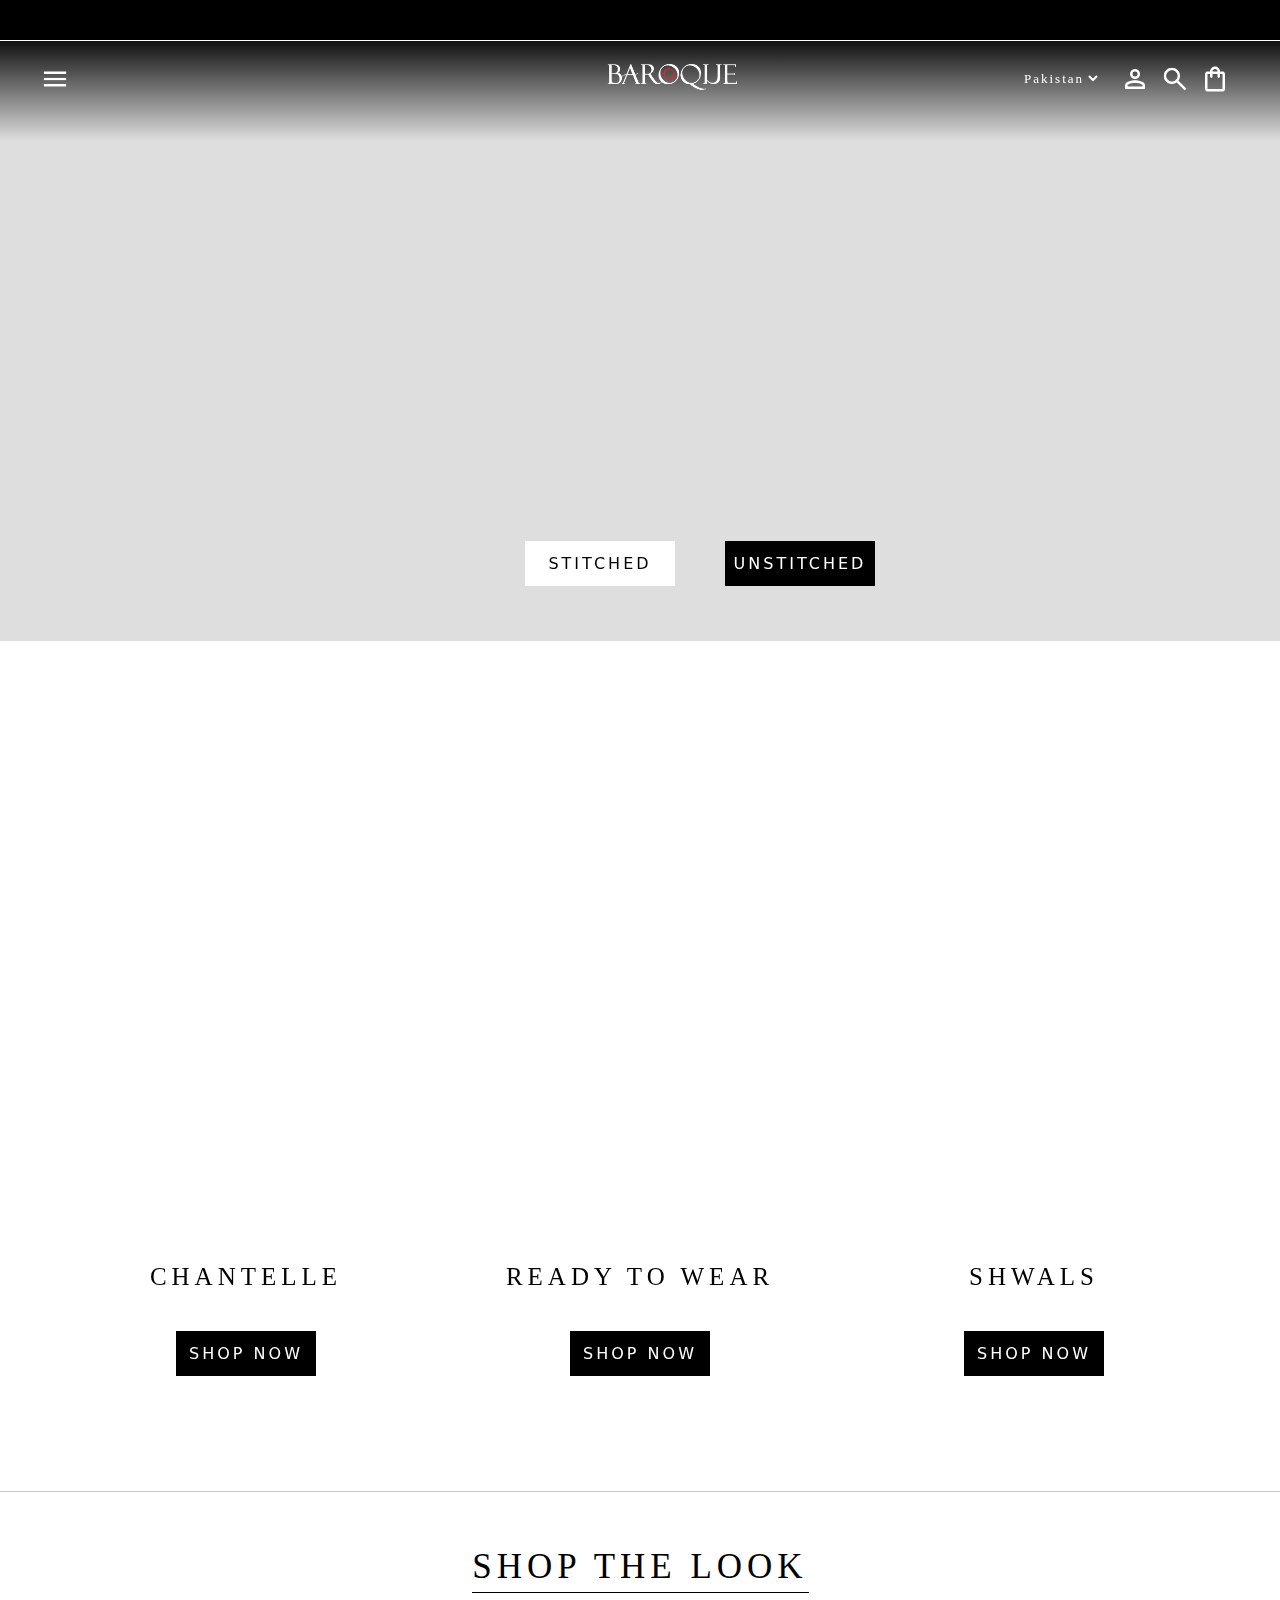
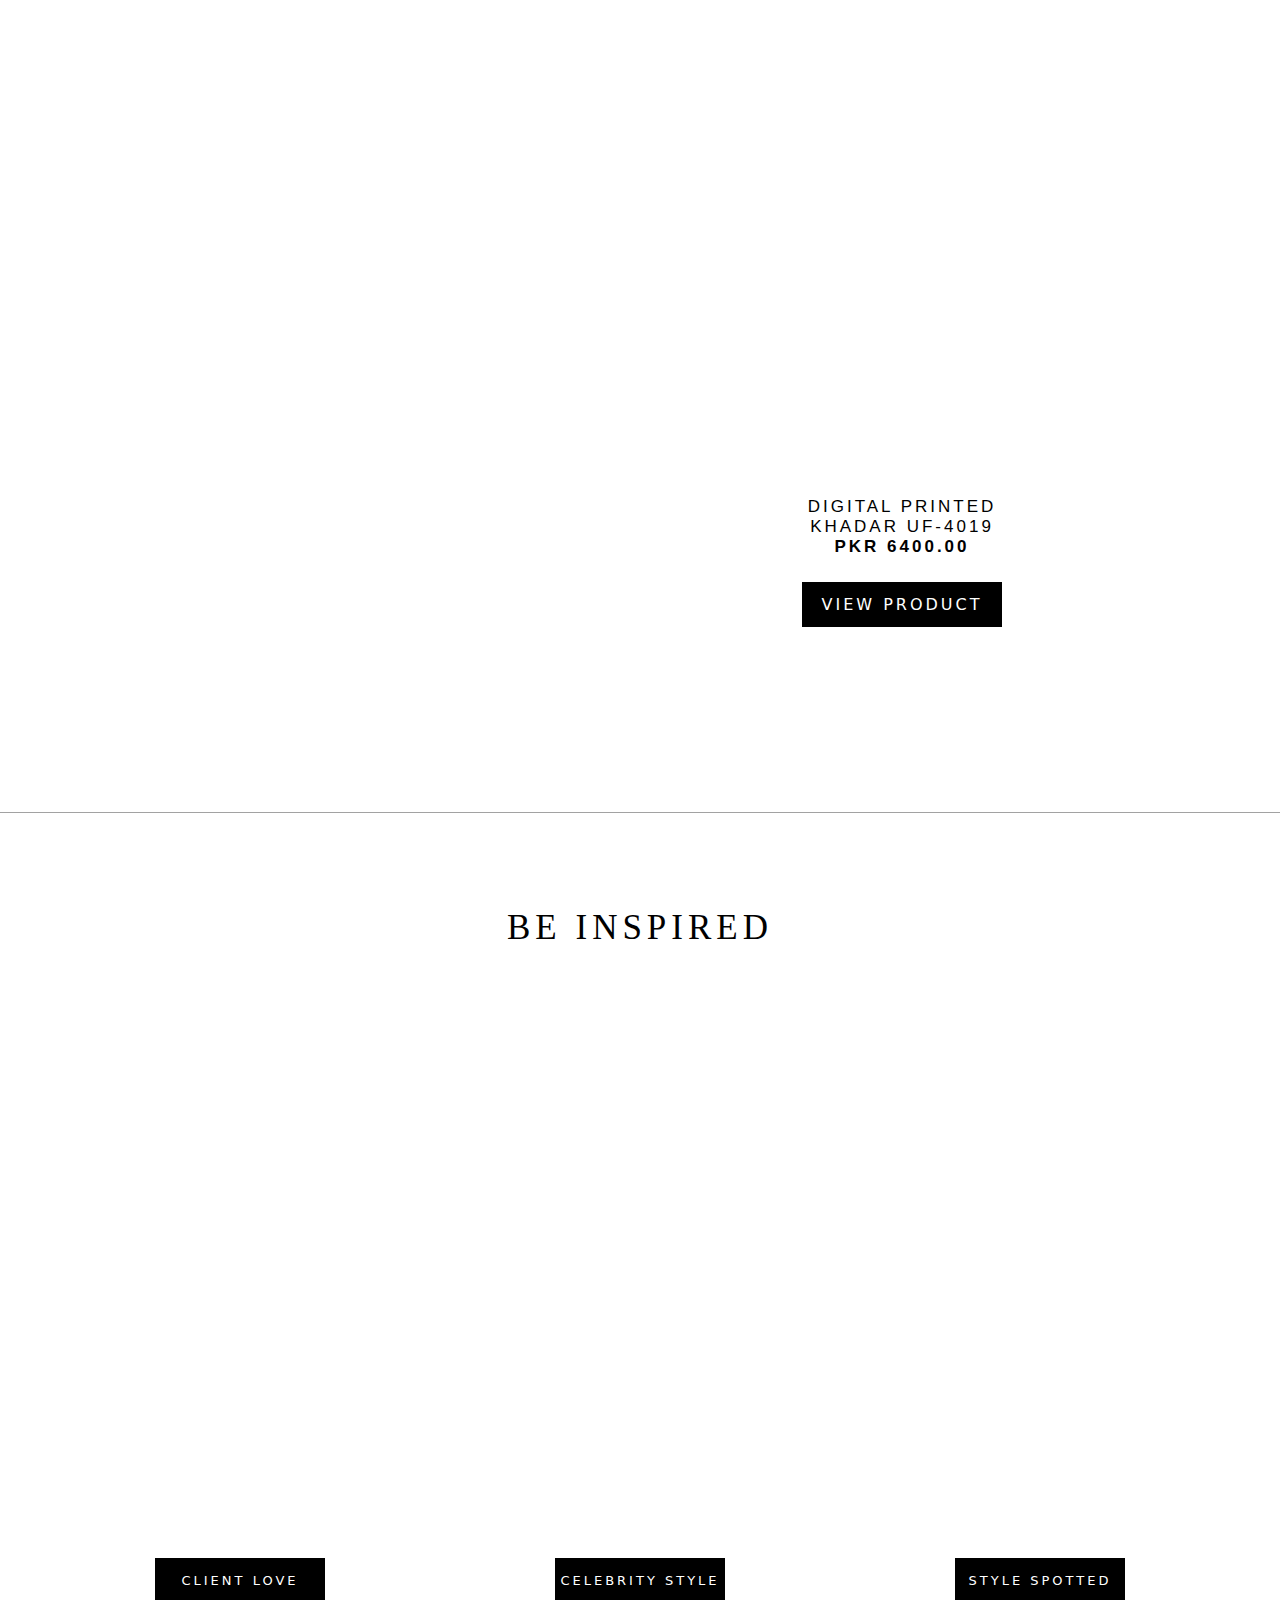
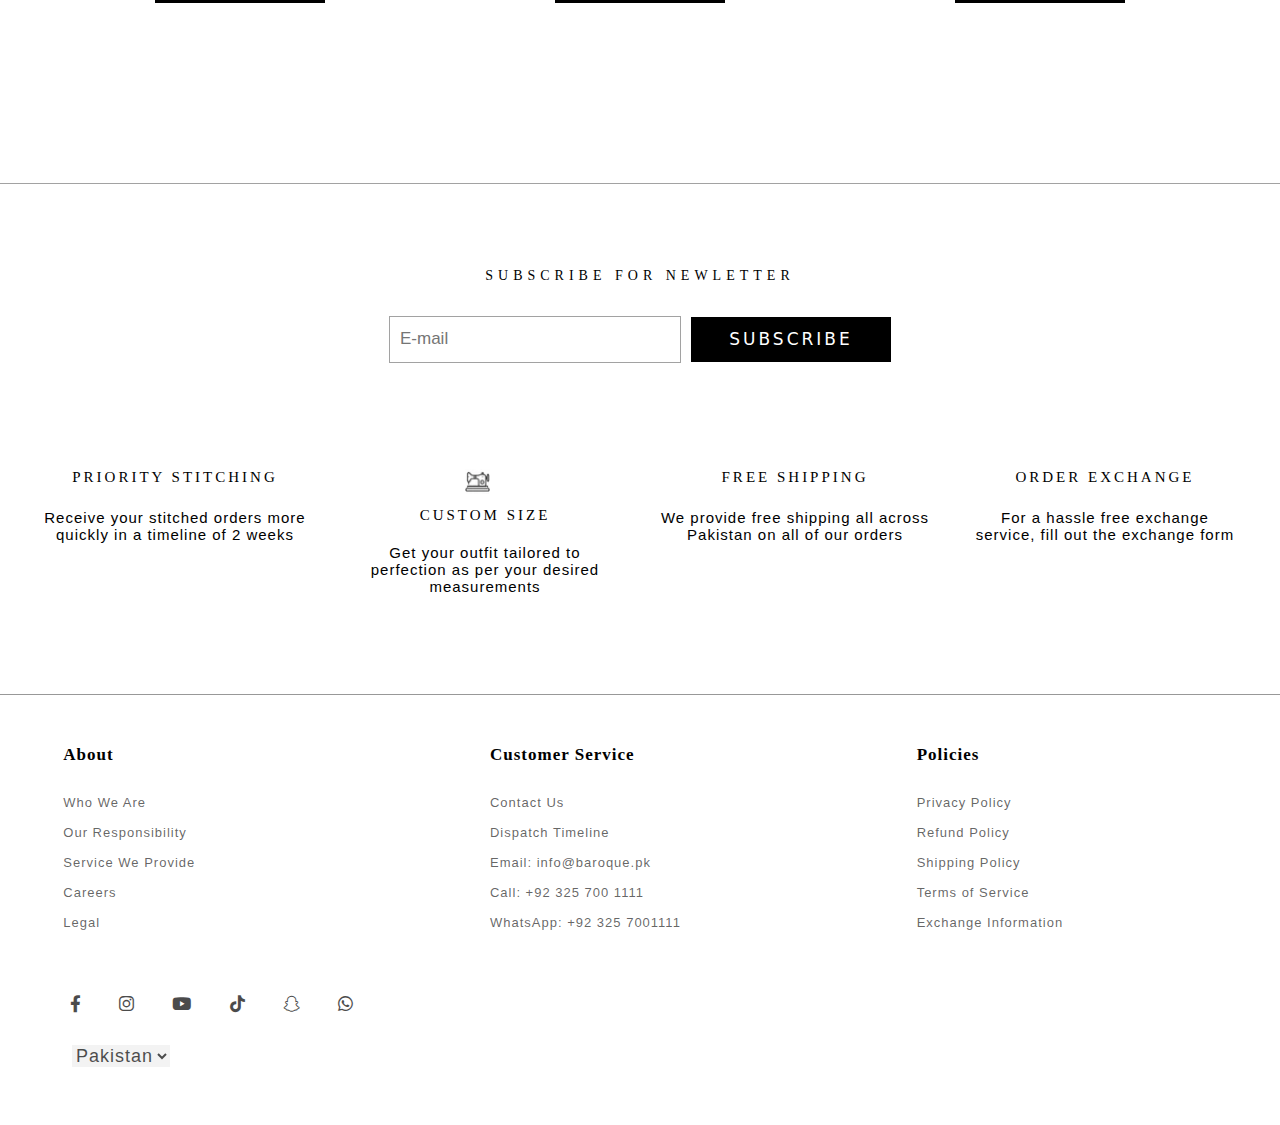
==== page1.html @ e60f2a6a "new" ====
<!DOCTYPE html>
<html lang="en">
<head>
    <meta charset="UTF-8">
    <meta name="viewport" content="width=device-width, initial-scale=1.0">
    <title>Document</title>
    <link rel="stylesheet" href="page1style.css">
    <link href="https://cdnjs.cloudflare.com/ajax/libs/font-awesome/6.0.0-beta3/css/all.min.css" rel="stylesheet">

</head>
<body>
    <div id="marquee_div">
        <marquee direction="up" id="marqueeline" scrollamount="3">CLICK HERE FOR: <a href="#"><span style="text-decoration: underline;color:white;">DISPATCH TIMELINE</span></a><br><br><br>
          FOR INTERNATIONAL WEBSITE VISIT <a href="#"><span style="text-decoration: underline;color:white;">WWW.BAROQUE.COM.PK</span></a></marquee> 
        
    </div>


                <!-- sectionA -->



    <div class="container_head">
        
        <div id="main_banner">
        <img  src="https://baroque.pk/cdn/shop/files/MAin_BAnner89.jpg?v=1734953420&width=1400" alt="">
            <div id="container_tags">
                <div id="nav_bar_backgrnd">
                    <div id="hover_bckgrnd">
                        <div id="div_menu"></div>
                        <div id="div_logo"></div>
                        <div id="div_tools">
                            <div id="slect_box"><select name="country" id="selct_A"><option value="1">Pakistan</option></select></div>
                            <div id="accont_icon"></div>
                            <div id="accont_iconA"></div>
                            <div id="accont_iconB"></div>
                        </div>
                    </div>
                </div>

                <!-- link TAG -->
                <div id="butn_div">
                    <div><a href="page2.html" target="_blank"><button id="butnA">STITCHED</button></a></div>
                    <div><a href="page3.html" target="_blank"><button id="butnB">UNSTITCHED</button></a> </div>
                </div>
                
            </div> 
        </div> 
    </div>  


                    <!-- sectionB -->

    <div id="main_grid_outer_A">
        <div id="container_gridA">
            <div class="gridA" id="gridA1"></div>
            <div class="gridA" id="gridA2"></div>
            <div class="gridA" id="gridA3"></div>
            <div class="gridA" id="gridA4">CHANTELLE</div>
            <div class="gridA" id="gridA5">READY TO WEAR</div>
            <div class="gridA" id="gridA6">SHWALS</div>
            <div class="gridA" id="gridA7">
                <button id="butnB1">SHOP NOW</button>
            </div>
            <div class="gridA" id="gridA8">
                <button id="butnB2">SHOP NOW</button>
            </div>
            <div class="gridA" id="gridA9">
                <button id="butnB3">SHOP NOW</button>
            </div>
        </div>
    </div>




                <!-- sectionC -->
           <div id="main_div_headC"><div id="sectionC_head">SHOP THE LOOK</div></div>     
    <div id="main_sectionC">
        <div id="container_leftA">
            <div  id="img_mainleftA"></div>
            
        </div>
        <div id="container_rightA">
            <div id="img_mainRightA"></div>
            <div id="contnt_A">DIGITAL PRINTED KHADAR UF-4019 <br> <b> PKR 6400.00</b></div>
            <div id="butn_div_cont_A"><button id="butncontA">VIEW PRODUCT</button></div>
        </div>

    </div>

    
            
            
                <!-- sectionD -->
    <div id="main_div_headD"><div id="sectionD_head">BE INSPIRED</div></div>     
    <div id="main_sectionD">
        <div class="vidsectionD">
            <video src="https://baroque.pk/cdn/shop/videos/c/vp/66c69f47322c49cfb73d44220fc567fc/66c69f47322c49cfb73d44220fc567fc.HD-1080p-2.5Mbps-40062159.mp4?v=0" autoplay muted loop></video>
            <div class="butun_div_D"><button>CLIENT LOVE</button></div>
        </div>
        <div class="vidsectionD">
            <video src="https://baroque.pk/cdn/shop/videos/c/vp/8335de5a5387470494ab6c998865d268/8335de5a5387470494ab6c998865d268.HD-1080p-2.5Mbps-40062160.mp4?v=0" autoplay muted loop ></video>
            <div class="butun_div_D"><button>CELEBRITY STYLE</button></div>
        </div>
        <div class="vidsectionD">
            <video src="https://baroque.pk/cdn/shop/videos/c/vp/3398a9dc34404ca78f8621b87f59e445/3398a9dc34404ca78f8621b87f59e445.HD-1080p-2.5Mbps-40062158.mp4?v=0" autoplay muted loop></video>
            <div class="butun_div_D"><button>STYLE SPOTTED</button></div>
            
        </div>
    </div>
         





                        <!-- sectionE -->




       <div id="subscribe">
            SUBSCRIBE FOR NEWLETTER
       </div>     
       <div id="inputbutn">
        <input type="text" placeholder="E-mail" id="inputA">
        <button id="butnAA">SUBSCRIBE</button>
       </div> 
       <div id="main_div_E">
            <div class="contnt_E">
                <span class="head_contnt_E">PRIORITY STITCHING</span>
                <span class="text_E">Receive your stitched orders more quickly in a timeline of 2 weeks</span>
            </div>
            <div class="contnt_E">
                <div id="macineimg"><img src="machine.webp" alt="" height="25" width="25"></div>
                <span class="head_contnt_E">CUSTOM SIZE</span>
                <span class="text_E">Get your outfit tailored to perfection as per your desired measurements</span>
            </div>
            <div class="contnt_E">
                <span class="head_contnt_E">FREE SHIPPING</span>
                <span class="text_E">We provide free shipping all across Pakistan on all of our orders</span>
            </div>
            <div class="contnt_E">
                <span class="head_contnt_E">ORDER EXCHANGE</span>
                <span class="text_E">For a hassle free exchange service, fill out the <span id="decoration">exchange form</span></span>
            </div>
       </div>        
       
       




       <!-- sectionF -->




       <div id="outframeF">
            <div class="container_F">
                <span class="text" style="height: 50px;"><b style="font-size:17px; color: black;letter-spacing:1px; font-family:'calbri';">About</b></span>
                <span class="text">Who We Are</span>
                <span class="text">Our Responsibility</span>
                <span class="text">Service We Provide</span>
                <span class="text">Careers</span>
                <span class="text">Legal</span>
            </div>
            <div class="container_F">
                <span class="text" style="height: 50px;"><b style="font-size:17px; color: black;letter-spacing:1px; font-family:'calbri';">Customer Service</b></span>
                <span class="text">Contact Us</span>
                <span class="text">Dispatch Timeline</span>
                <span class="text">Email: info@baroque.pk</span>
                <span class="text">Call: +92 325 700 1111</span>
                <span class="text">WhatsApp: +92 325 7001111</span>
            </div>
            <div class="container_F">
                <span class="text" style="height: 50px;"><b style="font-size:17px;color: black;letter-spacing:1px; font-family:'calbri';">Policies</b></span>
                <span class="text">Privacy Policy</span>
                <span class="text">Refund Policy</span>
                <span class="text">Shipping Policy</span>
                <span class="text">Terms of Service</span>
                <span class="text">Exchange Information</span>
            </div>
       </div>
       <div id="iconsEnd">
        <i class="fa-brands fa-facebook-f"></i>
        <i class="fa-brands fa-instagram"></i>
        <i class="fa-brands fa-youtube"></i>
        <i class="fa-brands fa-tiktok"></i>
        <i class="fa-brands fa-snapchat"></i>
        <i class="fa-brands fa-whatsapp"></i>
       </div>
       <div id="select_div_E">
        <select name="country" id="selct_E"><option value="1">Pakistan</option></select>
       </div>
</body>
</html>
---- page1style.css ----
*{
    margin: 0px;
    padding: 0px;
}
#marquee_div{
    height: 40px;
    width: 100%;
    border-bottom: 1px solid white;
    background-color: black;
    
}
#marqueeline{
    
    color: white;
    font-size: 15px;
    text-align: center;
    font-family: Georgia, 'Times New Roman', Times, serif; 
}



                     /* sectionA */





.container_head{
    height: 600px;
    width: 100%;
    /* border: 1px solid black; */
    overflow: hidden;
    position: relative;
    top: 0px;
    
    
}

#main_banner{
    height: 600px;
    width: 100%;
    object-fit: cover;
    position: relative;
    z-index: 1;
    
}
#container_tags{
    height: 600px;
    width: 100%;
    background-color: rgba(0, 0, 0, 0.13);
    position: absolute;
    top: 0px;
    
    

}
#nav_bar_backgrnd{
    height: 100px;
    width: 100%;
    background: linear-gradient(to bottom, rgba(0, 0, 0, 0.925) ,rgba(0, 0, 0, 0));
    

}


#hover_bckgrnd{
    height: 75px;
    width: 100%;
    /* background-color: aliceblue; */
    /* border: 1px solid black; */
    display: flex;
    flex-direction: row;
    align-items:center ;
    justify-content: space-between;
    position: relative;
}
#hover_bckgrnd:hover{
    background-color: white;
}


#div_menu{
    height: 30px;
    width: 30px;
    /* border: 1px solid black; */
    display: flex;
    align-items: center;
    position: absolute;
    left: 40px;
    background-image: url("menu_24dp_FFFFFF_FILL0_wght400_GRAD0_opsz24.png");
    background-size: contain;
    cursor: pointer;
}
#hover_bckgrnd:hover #div_menu{
    background-image: url("menu_24dp_000000_FILL0_wght400_GRAD0_opsz24.png");
}
#div_logo{
    height: 40px;
    width: 145px;
    /* border: 1px solid black; */
    display: flex;
    align-items: center;
    position: absolute;
    left: 600px;
    background-image: url("LOGO_PNG_white_v01.png");
    background-size:contain;
    cursor: pointer;
}
#hover_bckgrnd:hover #div_logo{
    background-image: url("LOGO_PNG_V01.png ");
}
#div_tools{
    height: 50px;
    width: 250px;
    /* border: 1px solid black; */
    display: flex;
    flex-direction: row;
    position: absolute;
    right: 10px;
}
#slect_box{
    height: 50px;
    width: 100px;
    /* border: 1px solid black; */
    display: flex;
    align-items: center;
    
}
#selct_A{
    font-size: 13px;
    background-color: rgba(240, 248, 255, 0);
    border: none;
    color: white;
    font-family: Georgia, 'Times New Roman', Times, serif;
    cursor: pointer;
    letter-spacing: 2px;
}
#hover_bckgrnd:hover #selct_A{
    color: black;
    opacity: 0.7;
}
#accont_icon{
    height: 30px;
    width: 30px;
    /* border: 1px solid black; */
    display: flex;
    align-self: center;
    background-image: url("person_24dp_FFFFFF_FILL0_wght400_GRAD0_opsz24.png");
    background-size: contain;
    margin-right: 10px;
    cursor: pointer;
    
}
#hover_bckgrnd:hover #accont_icon{
    background-image: url("person_24dp_000000_FILL0_wght400_GRAD0_opsz24.png");
}
#accont_iconA{
    height: 30px;
    width: 30px;
    /* border: 1px solid black; */
    display: flex;
    align-self: center;
    background-image: url("search_24dp_FFFFFF_FILL0_wght400_GRAD0_opsz24.png");
    background-size: contain;
    margin-right: 10px;
    cursor: pointer;

    
}
#hover_bckgrnd:hover #accont_iconA{
    background-image: url("search_24dp_000000_FILL0_wght400_GRAD0_opsz24.png");
}

#accont_iconB{
    height: 30px;
    width: 30px;
    /* border: 1px solid black; */
    display: flex;
    align-self: center;
    background-image: url("shopping_bag_24dp_FFFFFF_FILL0_wght400_GRAD0_opsz24.png");
    background-size: contain;
    margin-right: 10px;
    cursor: pointer;

    
}
#hover_bckgrnd:hover #accont_iconB{
    background-image: url("shopping_bag_24dp_000000_FILL0_wght400_GRAD0_opsz24.png");
}


#butn_div{
    height: 150px;
    width: 400px;
    /* border: 1px solid black; */
    display: flex;
    flex-direction: row;
    justify-content: space-around;
    position: absolute;
    top: 500px;
    left: 500px;
}
#butnA{
    height: 45px;
    width: 150px;
    font-size: 16px;
    font-family:system-ui, -apple-system, BlinkMacSystemFont, 'Segoe UI', Roboto, Oxygen, Ubuntu, Cantarell, 'Open Sans', 'Helvetica Neue', sans-serif;
    border: 1px solid white;
    background: linear-gradient(to right, #ffffff00 50%, #ffffff 50%);
    background-size: 200% 100%;
    background-position: right; 
    color: black;
    cursor: pointer;
    transition: background-position 0.7s ease; 
    letter-spacing: 3px;
}
#butnB{
    height: 45px;
    width: 150px;
    font-size: 16px;
    font-family:system-ui, -apple-system, BlinkMacSystemFont, 'Segoe UI', Roboto, Oxygen, Ubuntu, Cantarell, 'Open Sans', 'Helvetica Neue', sans-serif;
    border: 1px solid black;
    background: linear-gradient(to right, #ffffff00 50%, #000000 50%);
    background-size: 200% 100%;
    background-position: right; 
    color: white;
    cursor: pointer;
    transition: background-position 0.7s ease; 
    letter-spacing: 3px;
}
#butnA:hover{
 
    color: white; 
    background-position: left; 
}

#butnB:hover{
 
    color: black; 
    background-position: left; 
}



                    /* sectionB */

#main_grid_outer_A{
    height: 850px;
    width: 100%;
    /* border: 1px solid black; */
    position: relative;
    border-bottom:1px solid rgba(0, 0, 0, 0.226) ;
    margin-bottom: 20px;
    display: flex;
    flex-direction: row;
    justify-content: center;
    align-items: center;
}

#container_gridA{
    height: 700px;
    width: 90%;
    /* border: 1px solid black; */
    display: grid;
    grid-template-columns: 1fr 1fr 1fr;
    grid-template-rows: 1fr 1fr 1fr;
    row-gap: 10px;
    column-gap: 30px;
}

/* .gridA{
    border: 1px solid black;
} */
#gridA1{
    height: 510px;
    background-image: url("https://baroque.pk/cdn/shop/files/02_Banner219_ef747ce0-55f8-4868-9619-f4472cef18b4.jpg?v=1734953812&width=500");
    background-size: contain;
    cursor: pointer;
    background-repeat: no-repeat;
}
#gridA2{
    height: 510px;
    background-image: url("https://baroque.pk/cdn/shop/files/02_Banner227.jpg?v=1734953920&width=500");
    background-size: contain;
    cursor: pointer;
    background-repeat: no-repeat;
}

#gridA3{
    height: 510px;
    background-image: url("https://baroque.pk/cdn/shop/files/02_Banner223.jpg?v=1733469984&width=500");
    background-size: contain;
    cursor: pointer;
    background-repeat: no-repeat;
}

#gridA4{
    font-size: 25px;
    letter-spacing: 5px;
    text-align: center;
    line-height: 82px;
}
#gridA5{
    font-size: 25px;
    letter-spacing: 5px;
    text-align: center;
    line-height: 82px;
}
#gridA6{
    font-size: 25px;
    letter-spacing: 5px;
    text-align: center;
    line-height: 82px;
}

#gridA7{
    display: flex;
    justify-content: center;
}
#butnB1{
    height: 45px;
    width: 140px;
    font-size: 16px;
    font-family:system-ui, -apple-system, BlinkMacSystemFont, 'Segoe UI', Roboto, Oxygen, Ubuntu, Cantarell, 'Open Sans', 'Helvetica Neue', sans-serif;
    border: 1px solid black;
    background: linear-gradient(to right, #ffffff00 50%, #000000 50%);
    background-size: 200% 100%;
    background-position: right; 
    color: white;
    cursor: pointer;
    transition: background-position 0.7s ease; 
    letter-spacing: 3px;
}
#butnB1:hover{
 
    color: black; 
    background-position: left; 
}

#gridA8{
    display: flex;
    justify-content: center;
}
#butnB2{
    height: 45px;
    width: 140px;
    font-size: 16px;
    font-family:system-ui, -apple-system, BlinkMacSystemFont, 'Segoe UI', Roboto, Oxygen, Ubuntu, Cantarell, 'Open Sans', 'Helvetica Neue', sans-serif;
    border: 1px solid black;
    background: linear-gradient(to right, #ffffff00 50%, #000000 50%);
    background-size: 200% 100%;
    background-position: right; 
    color: white;
    cursor: pointer;
    transition: background-position 0.7s ease; 
    letter-spacing: 3px;
}
#butnB2:hover{
 
    color: black; 
    background-position: left; 
}
#gridA9{
    display: flex;
    justify-content: center;
}

#butnB3{
    height: 45px;
    width: 140px;
    font-size: 16px;
    font-family:system-ui, -apple-system, BlinkMacSystemFont, 'Segoe UI', Roboto, Oxygen, Ubuntu, Cantarell, 'Open Sans', 'Helvetica Neue', sans-serif;
    border: 1px solid black;
    background: linear-gradient(to right, #ffffff00 50%, #000000 50%);
    background-size: 200% 100%;
    background-position: right; 
    color: white;
    cursor: pointer;
    transition: background-position 0.7s ease; 
    letter-spacing: 3px;
}
#butnB3:hover{
 
    color: black; 
    background-position: left; 
}





            /* sectionC */

#main_div_headC{
    height: 100px;
    width: 100%;
    /* border: 1px solid black; */
    display: flex;
    justify-content: center;
    align-items: center;

}
#sectionC_head{
    height: 60px;
    width: 337px;
    border-bottom: 1px solid black;
    font-size: 35px;
    letter-spacing: 5px;
    text-align: center;
    line-height: 70px;
    
}

#main_sectionC{
    height: 800px;
    width: 100%;
    /* border: 1px solid black;  */
    display: flex;
    flex-direction: row;
    border-bottom: 1px solid rgba(0, 0, 0, 0.363);
}


#container_leftA{
    height: 700px;
    width: 55%;
    /* border: 1px solid black; */
    display: flex;
    justify-content: end;
    align-items: center;
}


#container_rightA{
    height: 700px;
    width: 45%;
    /* border: 1px solid black; */
    display: flex;
    flex-direction: column;
    justify-content: center;
    align-items: center;
}

#img_mainleftA{
    height: 670px;
    width: 500px;
    /* border: 1px solid black; */
    background-image: url("https://baroque.pk/cdn/shop/files/Shop_The_Look89.jpg?v=1734352738&width=600");
    background-size: contain;
    background-repeat: no-repeat;
    

}
#img_mainRightA{
    height: 400px;
    width: 270px;
    /* border: 1px solid black; */
    background-image: url("https://baroque.pk/cdn/shop/files/97_e6959df6-c57a-4f1a-9ca1-86648622fbcc.jpg?v=1733310074&width=1000");
    background-size: contain;
    background-repeat: no-repeat;
    position: relative;
    right: 90px;
    cursor: pointer;
    
}
#img_mainRightA:hover{
    background-image: url("https://baroque.pk/cdn/shop/files/98_fa9cf400-f494-405c-86b4-1a327a71233d.jpg?v=1733310074&width=500");
}
#contnt_A{
    height: 70px;
    width: 270px;
    /* border: 1px solid black; */
    font-size: 17px;
    letter-spacing: 3px;
    text-align: center;
    font-family:'Segoe UI', Tahoma, Geneva, Verdana, sans-serif;
    position: relative;
    right: 90px;

}
#butn_div_cont_A{
    height: 60px;
    width: 270px;
    /* border: 1px solid black; */
    display: flex;
    justify-content: center;
    align-items: end;
    position: relative;
    right: 90px;
    
}
#butncontA{
    height: 45px;
    width: 200px;
    font-size: 16px;
    font-family:system-ui, -apple-system, BlinkMacSystemFont, 'Segoe UI', Roboto, Oxygen, Ubuntu, Cantarell, 'Open Sans', 'Helvetica Neue', sans-serif;
    border: 1px solid black;
    background: linear-gradient(to right, #ffffff00 50%, #000000 50%);
    background-size: 200% 100%;
    background-position: right; 
    color: white;
    cursor: pointer;
    transition: background-position 0.7s ease; 
    letter-spacing: 3px;
}
#butncontA:hover{
 
    color: black; 
    background-position: left; 
}





            /* sectionD */



#main_div_headD{
    height: 170px;
    width: 100%;
    /* border: 1px solid black;x */
    display: flex;
    justify-content: center;
    align-items: end;
    

}
#sectionD_head{
    height: 60px;
    width: 337px;
    /* border-bottom: 1px solid black; */
    font-size: 35px;
    letter-spacing: 5px;
    text-align: center;
    line-height: 70px;
    position: relative;
    bottom: 30px;
}            

#main_sectionD{
    height: 800px;
    width: 100%;
    /* border: 1px solid black;  */
    display: flex;
    flex-direction: row;
    /* column-gap: 20px; */
    justify-content: center;
    border-bottom: 1px solid rgba(0, 0, 0, 0.363);
}
.vidsectionD{
    height: 650px;
    width: 400px;
    /* border: 1px solid black; */
    position: relative;
    
}



.vidsectionD video {
    width: 400px;
    height: 650px;
    
}

    
.butun_div_D{
    height: 60px;
    width: 400px;
    /* border: 1px solid black; */
    display: flex;
    justify-content: center;
    align-items: end;
    position: absolute;
    bottom: 30px;
    
}
.vidsectionD button{
    height: 45px;
    width: 170px;
    
    font-size: 13px;
    font-family:system-ui, -apple-system, BlinkMacSystemFont, 'Segoe UI', Roboto, Oxygen, Ubuntu, Cantarell, 'Open Sans', 'Helvetica Neue', sans-serif;
    border: 1px solid black;
    background: linear-gradient(to right, #ffffff00 50%, #000000 50%);
    background-size: 200% 100%;
    background-position: right; 
    color: white;
    cursor: pointer;
    transition: background-position 0.7s ease; 
    letter-spacing: 3px;
    
}
.vidsectionD button:hover{
 
    color: black; 
    background-position: left; 
}





                /* sectionE */


#subscribe{
    height: 100px;
    width: 100%;
    /* border: 1px solid black; */
    display: flex;
    justify-content: center;
    align-items: end;
    letter-spacing: 5px;
    font-size: 14px;
}

#inputbutn{
    height: 110px;
    width: 100%;
    /* border: 1px solid black; */
    display: flex;
    justify-content: center;
    align-items: center;
    column-gap: 10px;

}
#inputA{
    height: 45px;
    width: 280px;
    font-size: 17px;
    padding-left: 10px;
    border: 1px solid rgba(0, 0, 0, 0.363);
}
#butnAA{
    height: 45px;
    width: 200px;
    font-size: 17px;
    font-family:system-ui, -apple-system, BlinkMacSystemFont, 'Segoe UI', Roboto, Oxygen, Ubuntu, Cantarell, 'Open Sans', 'Helvetica Neue', sans-serif;
    border: 1px solid black;
    background: linear-gradient(to right, #ffffff00 50%, #000000 50%);
    background-size: 200% 100%;
    background-position: right; 
    color: white;
    cursor: pointer;
    transition: background-position 0.7s ease; 
    letter-spacing: 3px;
}

#butnAA:hover{
 
    color: black; 
    background-position: left; 
}


#main_div_E{
    height: 300px;
    width: 100%;
    /* border: 1px solid black;*/
    display: flex;
    flex-direction: row;
    justify-content: space-evenly;
    align-items: center;
    border-bottom: 1px solid 
    rgba(0, 0, 0, 0.404);
    
}
.head_contnt_E{
    height: 40px;
    width: 270px;
    /* border: 1px solid black; */
    text-align: center;
    font-family: 'calbri';
    font-size: 15px;
    letter-spacing: 3px;
}
.contnt_E{
    
    height: 150px;
    width: 270px;
    /* border: 1px solid black; */
    display: flex;
    flex-direction: column;
    
    
}
.text_E{
    
    font-family: 'Segoe UI', Tahoma, Geneva, Verdana, sans-serif;
    font-size: 14px;
    /* border: 1px solid black; */
    height: 80px;
    text-align: center;
    font-size: 15px;
    letter-spacing: 1px;
    
}
#decoration{
    transition: 4s ease-out all;
    cursor: pointer;
}
#decoration:hover{
    text-decoration: underline;
}

#macineimg{
    height: 40px;
    width: 40px;
    /* border: 1px solid black;  */
    align-self: center;
}




            /* sectionF */



#outframeF{
    height: 300px;
    width: 100%;
    /* border: 1px solid black;  */
    display: flex;
    flex-direction: row;
    justify-content: space-around;
    align-items: center;
}
.container_F{
    height: 300px;
    width: 300px;
    /* border: 1px solid black; */
    display: flex;
    flex-direction: column;
    justify-content: center;
    
}
.text{
    height: 30px;
    width: 250px;
    /* border: 1px solid black; */
    font-family: 'Segoe UI', Tahoma, Geneva, Verdana, sans-serif;
    color: #0000009d;
    cursor: pointer;
    font-size: 13px;
    letter-spacing: 1px;
}
.text:hover{
    color: #000000;
}
#iconsEnd{
    height: 50px;
    width: 370px;
    font-size: 17px;
    /* border: 1px solid black; */
    letter-spacing: 17px;
    text-align: end;
    opacity: 0.7;
    cursor: pointer;
}
#iconsEnd i:hover{
    color:black;
}
#select_div_E{
    height: 80px;
    width: 170px;
    /* border: 1px solid black; */
    
}
#selct_E{
    font-size: 18px;
    display: flex;
    justify-self: end;
    border: none;
    letter-spacing: 1px;
    opacity: 0.7;
}
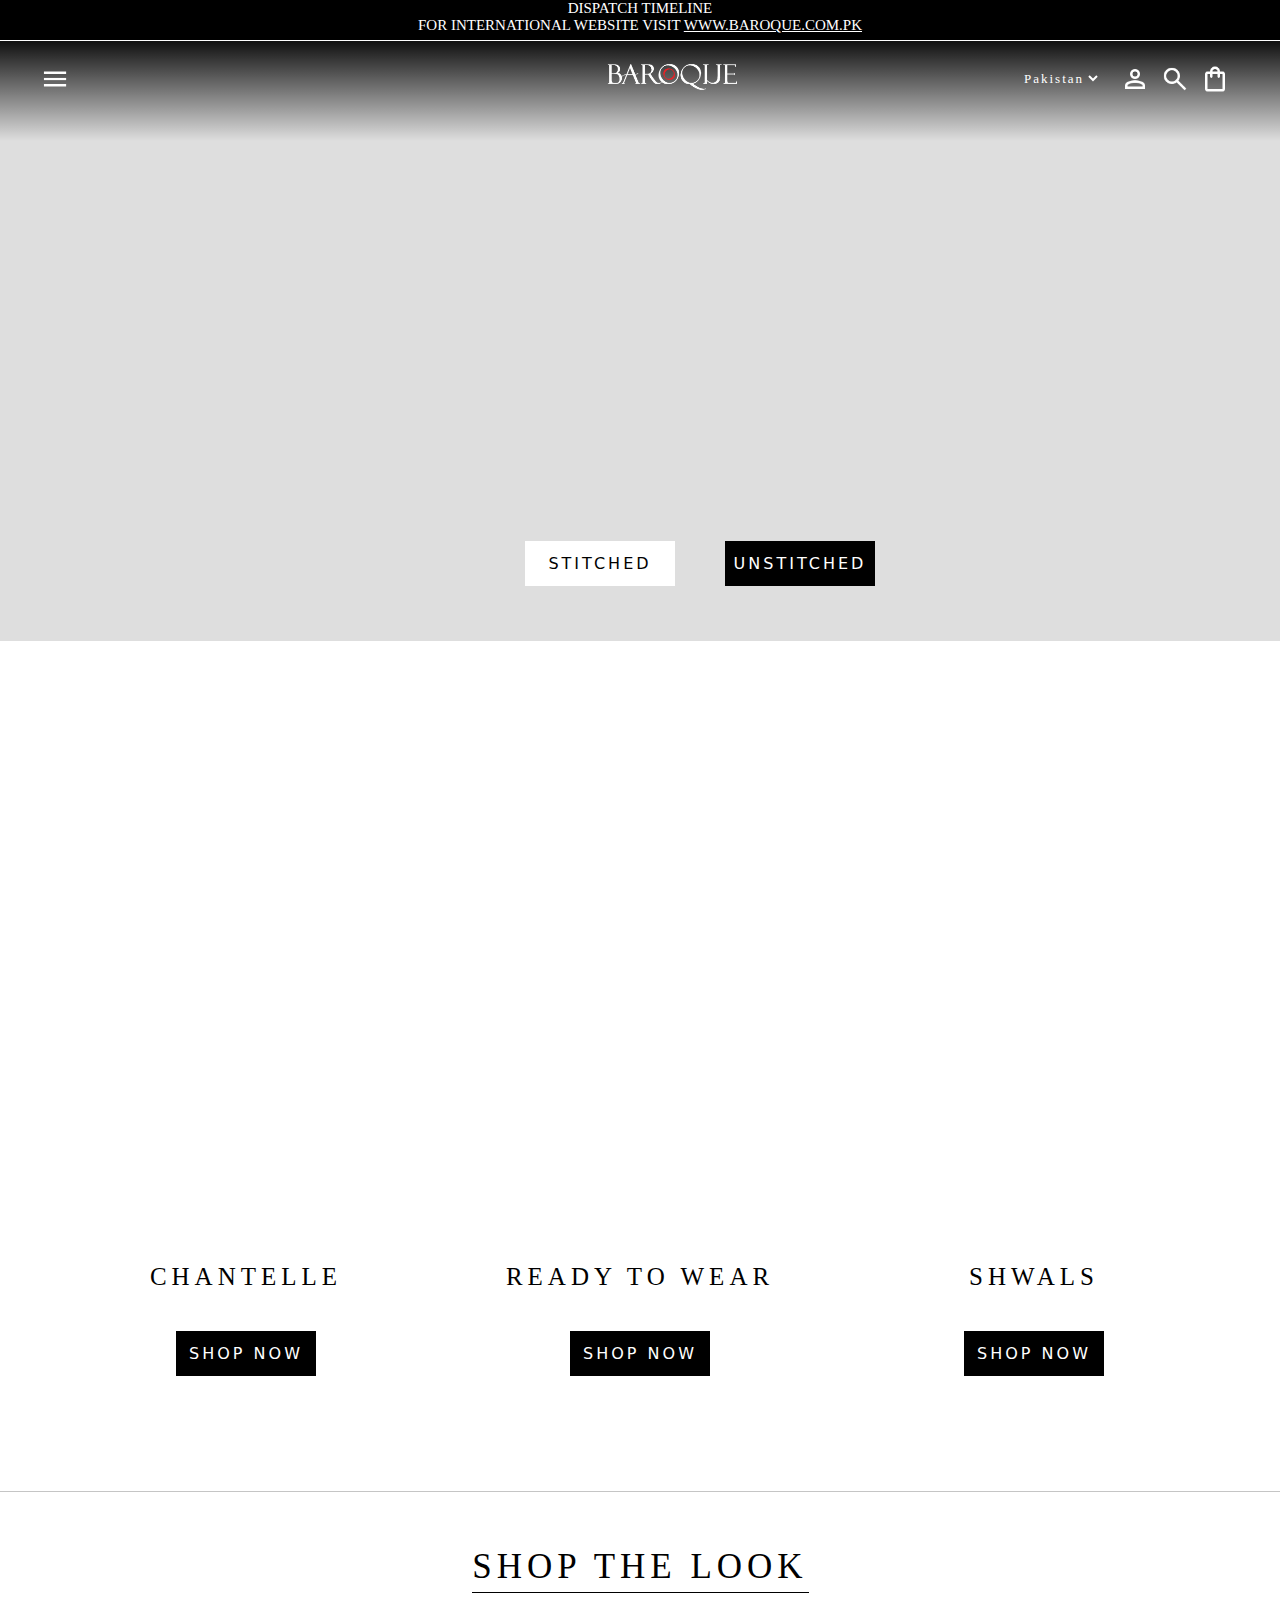
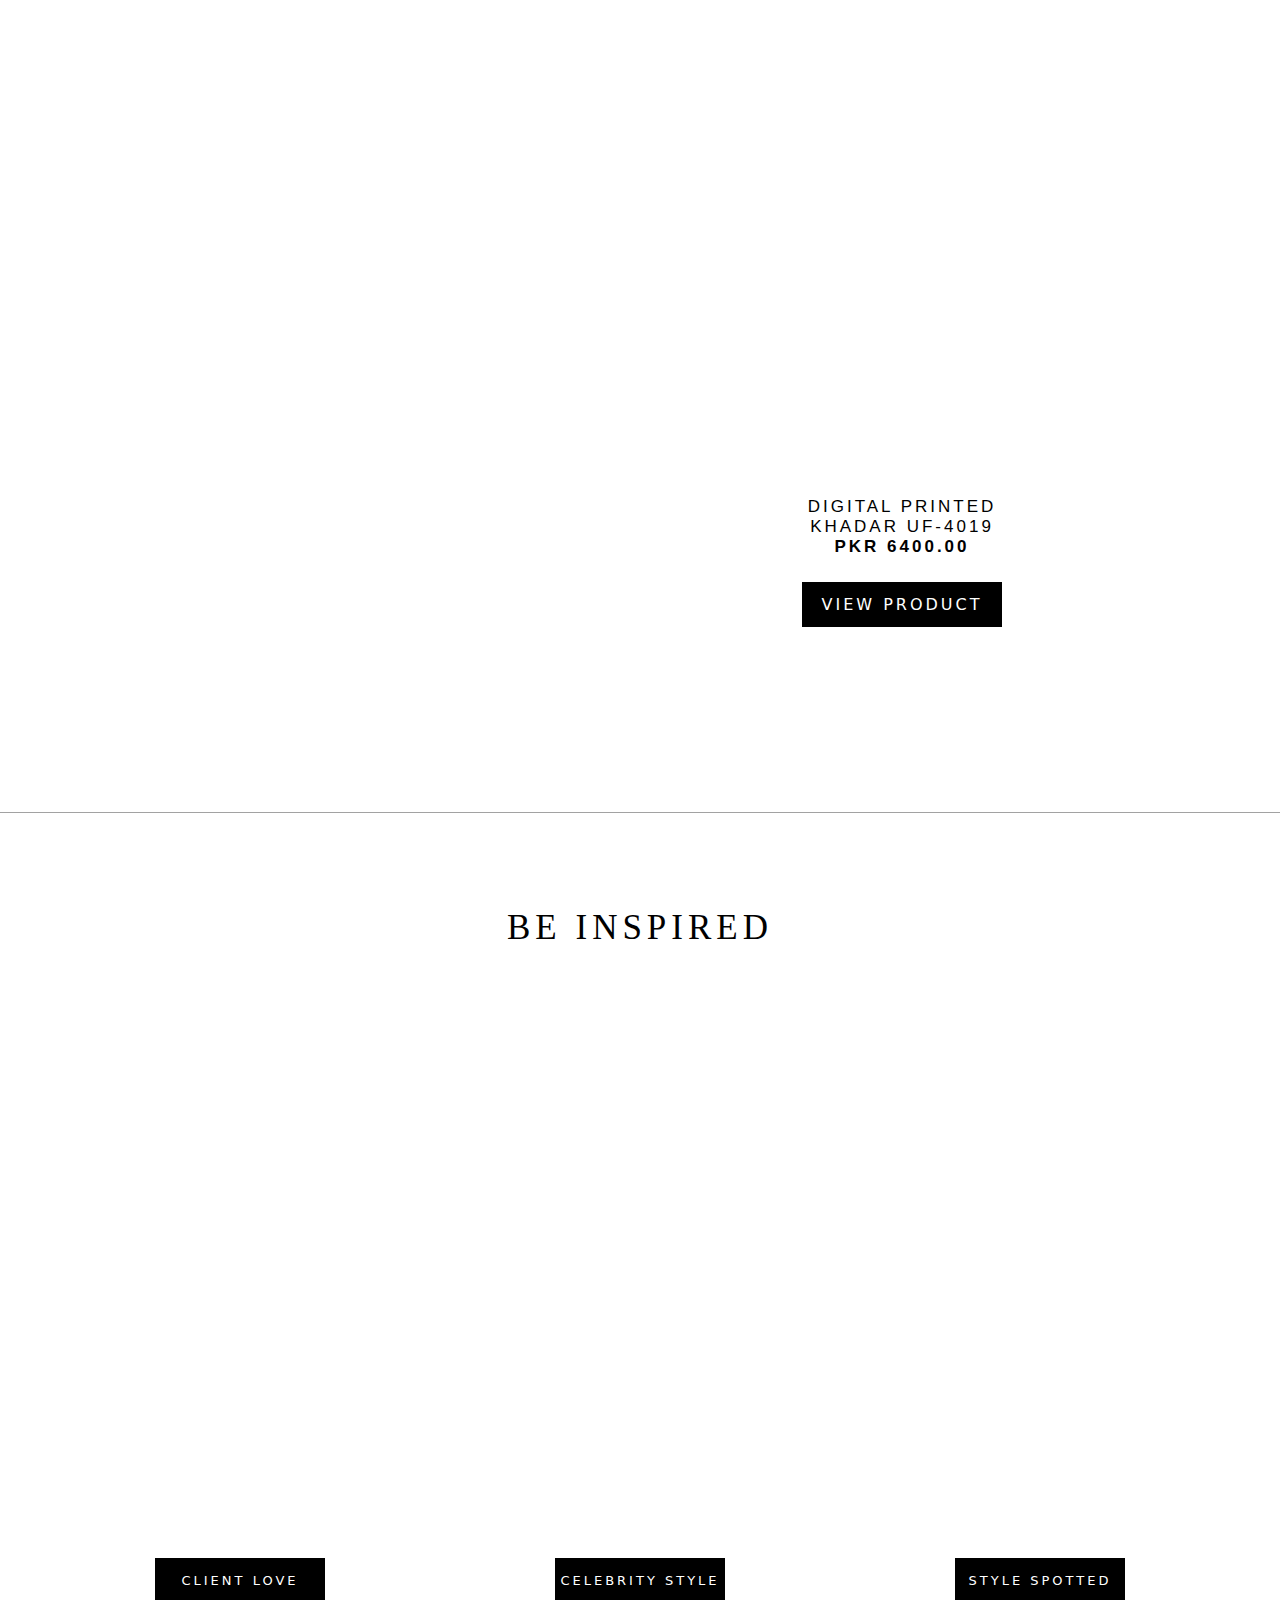
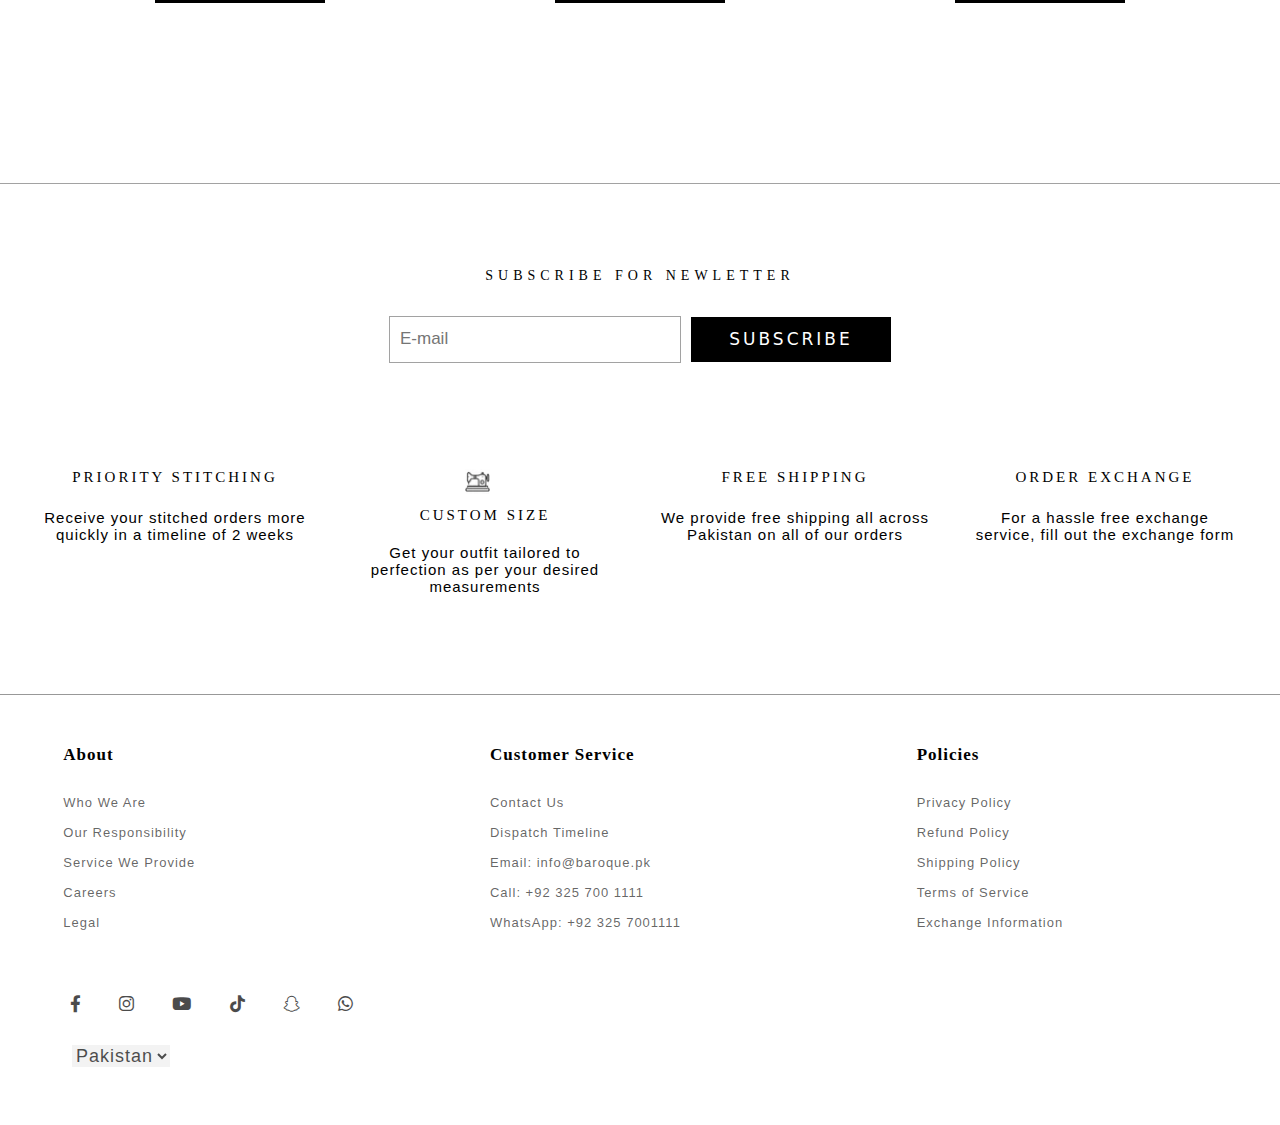
==== commit 60ff543e: "," ====
--- a/page1.html
+++ b/page1.html
@@ -9,10 +9,15 @@
 
 </head>
 <body>
+    <!-- <div id="marquee_div">
+        <marquee direction="up" id="marqueeline" scrollamount="3">CLICK HERE FOR: <a href="#"><span style="text-decoration: underline;color:white;">DISPATCH TIMELINE</span></a><br><br><br>
+         </marquee> 
+        
+    </div> -->
     <div id="marquee_div">
-        <marquee direction="up" id="marqueeline" scrollamount="3">CLICK HERE FOR: <a href="#"><span style="text-decoration: underline;color:white;">DISPATCH TIMELINE</span></a><br><br><br>
-          FOR INTERNATIONAL WEBSITE VISIT <a href="#"><span style="text-decoration: underline;color:white;">WWW.BAROQUE.COM.PK</span></a></marquee> 
-        
+        <div id="animationA">DISPATCH TIMELINE</div>
+        <div id="animationB"> FOR INTERNATIONAL WEBSITE VISIT <a href="#"><span style="text-decoration: underline;color:white;">WWW.BAROQUE.COM.PK</span></a></div>
+
     </div>
 
 
@@ -23,7 +28,7 @@
     <div class="container_head">
         
         <div id="main_banner">
-        <img  src="https://baroque.pk/cdn/shop/files/MAin_BAnner89.jpg?v=1734953420&width=1400" alt="">
+        <img  src="https://baroque.pk/cdn/shop/files/MAin_BAnner91.jpg?v=1735833387&width=1400" alt="">
             <div id="container_tags">
                 <div id="nav_bar_backgrnd">
                     <div id="hover_bckgrnd">
@@ -40,8 +45,8 @@
 
                 <!-- link TAG -->
                 <div id="butn_div">
-                    <div><a href="page2.html" target="_blank"><button id="butnA">STITCHED</button></a></div>
-                    <div><a href="page3.html" target="_blank"><button id="butnB">UNSTITCHED</button></a> </div>
+                    <div><a href="page2.html"><button id="butnA">STITCHED</button></a></div>
+                    <div><a href="page3.html"><button id="butnB">UNSTITCHED</button></a> </div>
                 </div>
                 
             </div> 
@@ -53,9 +58,9 @@
 
     <div id="main_grid_outer_A">
         <div id="container_gridA">
-            <div class="gridA" id="gridA1"></div>
-            <div class="gridA" id="gridA2"></div>
-            <div class="gridA" id="gridA3"></div>
+            <div class="gridA" id="gridA1"><img src="https://baroque.pk/cdn/shop/files/02_Banner229.jpg?v=1735852174&width=500" alt=""></div>
+            <div class="gridA" id="gridA2"><img src="https://baroque.pk/cdn/shop/files/02_Banner230.jpg?v=1735852121&width=500" alt=""></div>
+            <div class="gridA" id="gridA3"><img src="https://baroque.pk/cdn/shop/files/02_Banner197_acfa4ab5-6163-436e-a7e1-c1ef28bb7262.jpg?v=1735852709&width=500" alt=""></div>
             <div class="gridA" id="gridA4">CHANTELLE</div>
             <div class="gridA" id="gridA5">READY TO WEAR</div>
             <div class="gridA" id="gridA6">SHWALS</div>
--- a/page1style.css
+++ b/page1style.css
@@ -9,14 +9,33 @@
     background-color: black;
     
 }
-#marqueeline{
+#animationA{
     
     color: white;
     font-size: 15px;
     text-align: center;
     font-family: Georgia, 'Times New Roman', Times, serif; 
-}
-
+    animation: slideInA 5s alternate infinite 1s ease;
+    
+}
+#animationB{
+    
+    color: white;
+    font-size: 15px;
+    text-align: center;
+    font-family: Georgia, 'Times New Roman', Times, serif; 
+    animation: slideInB 5s alternate infinite  1s ease;
+}
+
+@keyframes slideInA {
+    from { transform: translateY(60px); }
+    to { transform: translateY(-60px); }
+  }   
+  @keyframes slideInB {
+    from { transform: translateY(60px); }
+    to { transform: translateY(-60px); }
+  }
+ 
 
 
                      /* sectionA */
@@ -266,6 +285,7 @@
     grid-template-rows: 1fr 1fr 1fr;
     row-gap: 10px;
     column-gap: 30px;
+    
 }
 
 /* .gridA{
@@ -273,26 +293,57 @@
 } */
 #gridA1{
     height: 510px;
-    background-image: url("https://baroque.pk/cdn/shop/files/02_Banner219_ef747ce0-55f8-4868-9619-f4472cef18b4.jpg?v=1734953812&width=500");
-    background-size: contain;
+   
+    background-size: cover;
     cursor: pointer;
     background-repeat: no-repeat;
+    
+    overflow: hidden;
+}
+#gridA1 img{
+    height: 510px;
+    transition: 6s ease all;
+}
+
+#gridA1 img:hover{
+    transform: scale(1.2);
 }
 #gridA2{
     height: 510px;
-    background-image: url("https://baroque.pk/cdn/shop/files/02_Banner227.jpg?v=1734953920&width=500");
-    background-size: contain;
+   
+    background-size: cover;
     cursor: pointer;
     background-repeat: no-repeat;
+    
+    overflow: hidden;
+}
+#gridA2 img{
+    height: 510px;
+    transition: 6s ease all;
+}
+
+#gridA2 img:hover{
+    transform: scale(1.2);
 }
 
 #gridA3{
     height: 510px;
-    background-image: url("https://baroque.pk/cdn/shop/files/02_Banner223.jpg?v=1733469984&width=500");
-    background-size: contain;
+   
+    background-size: cover;
     cursor: pointer;
     background-repeat: no-repeat;
-}
+    
+    overflow: hidden;
+}
+#gridA3 img{
+    height: 510px;
+    transition: 6s ease all;
+}
+
+#gridA3 img:hover{
+    transform: scale(1.2);
+}
+
 
 #gridA4{
     font-size: 25px;
